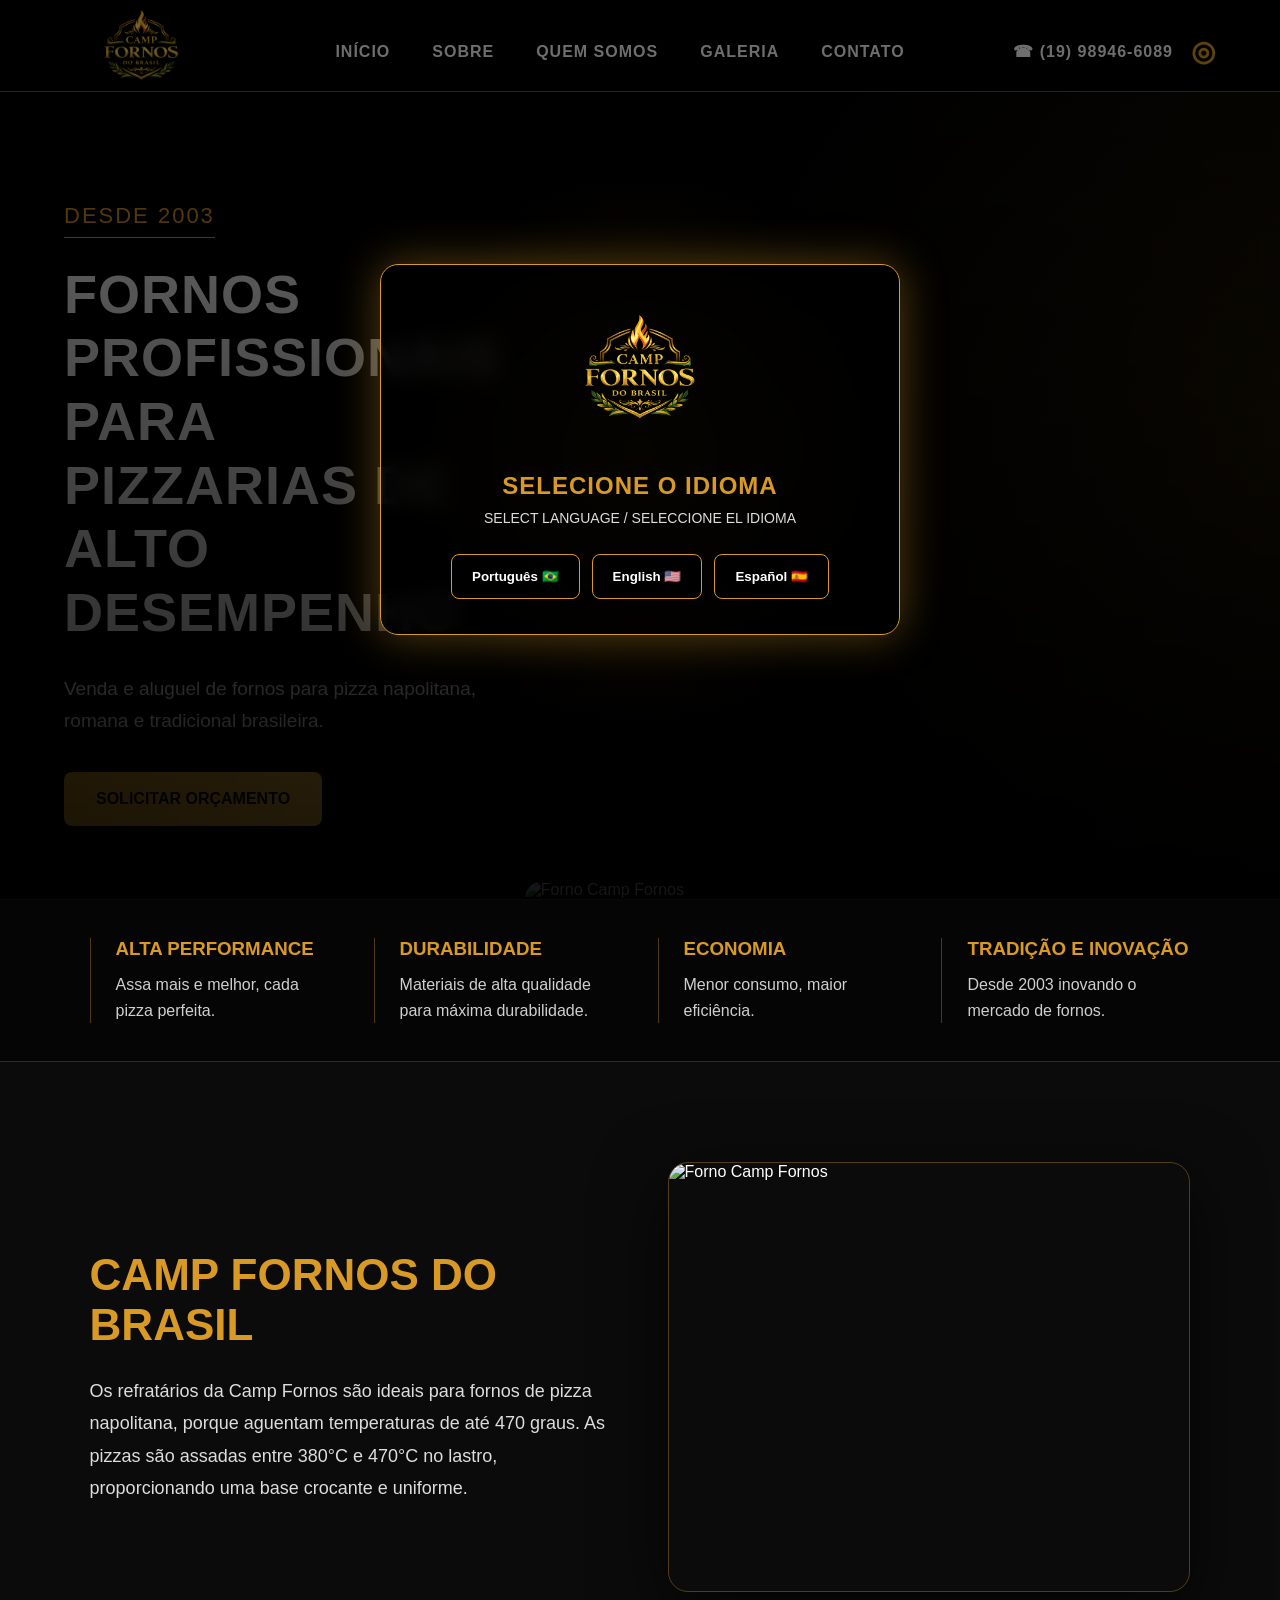
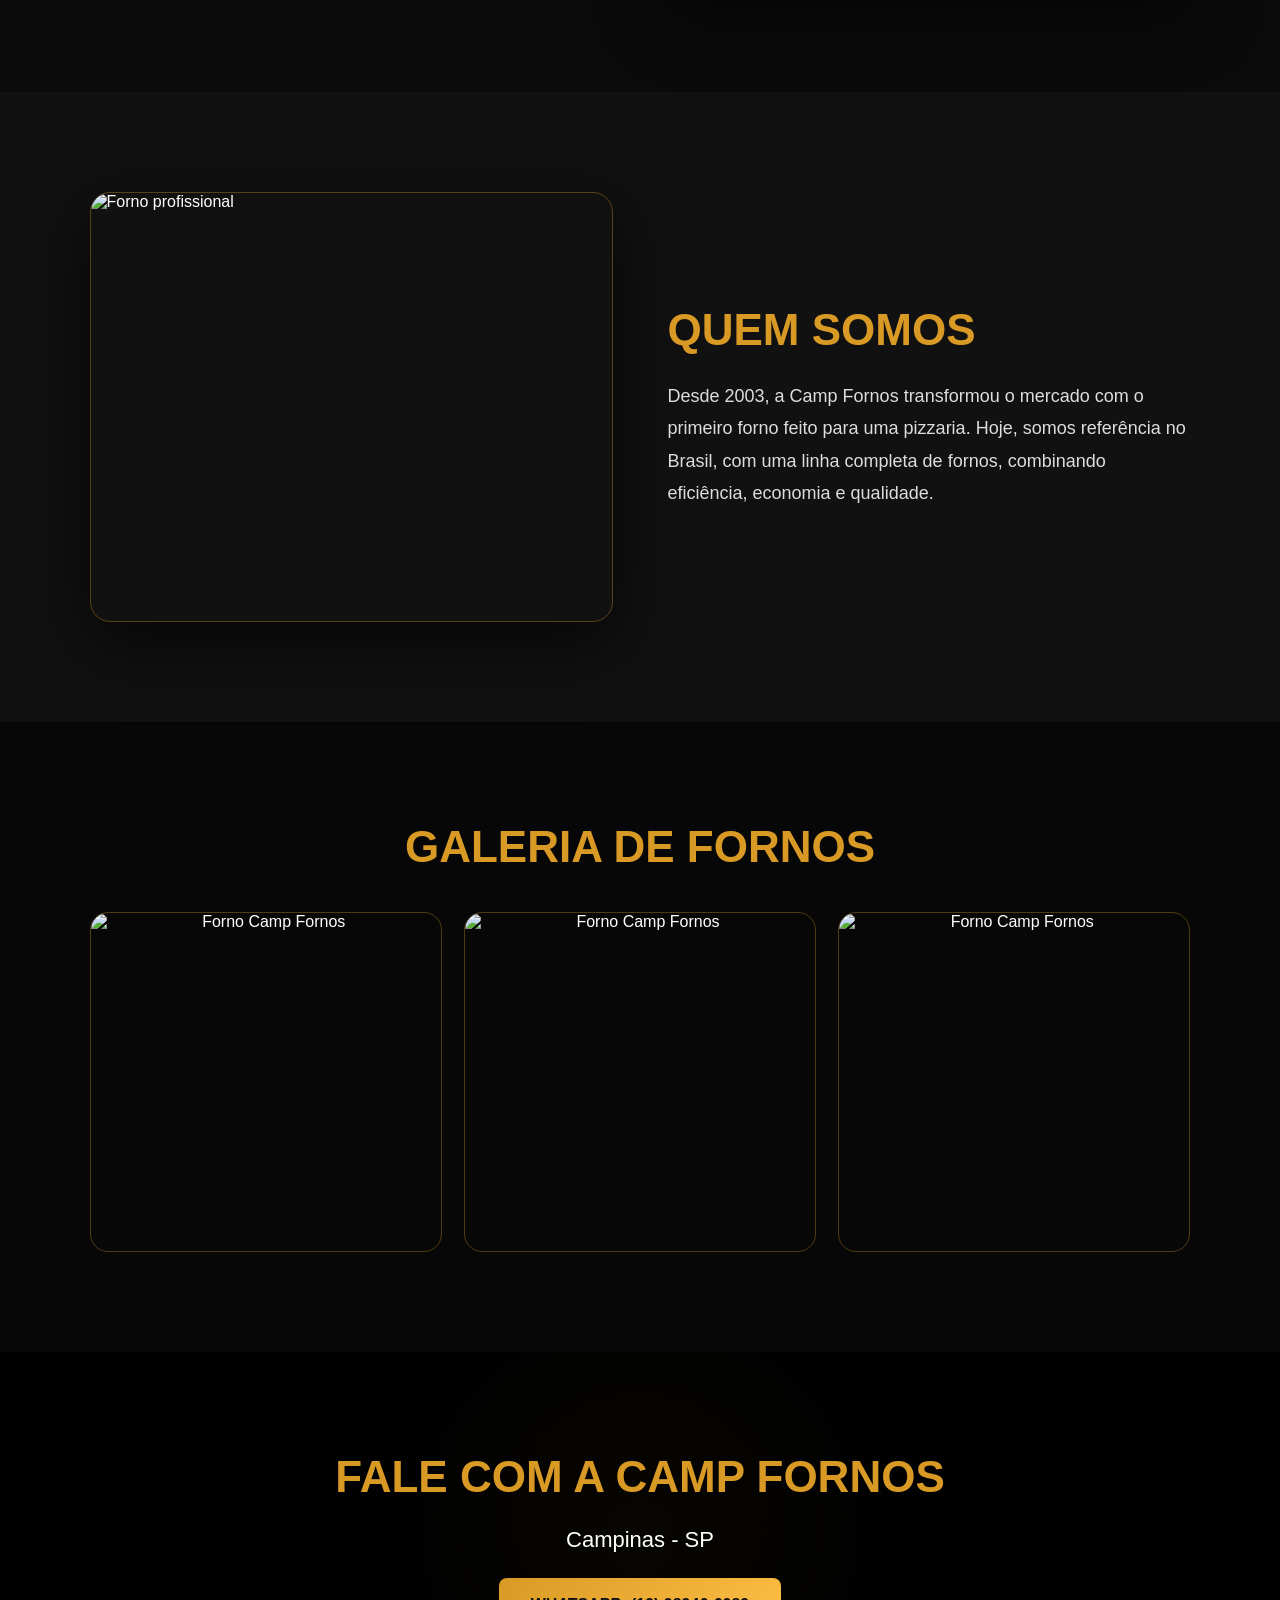
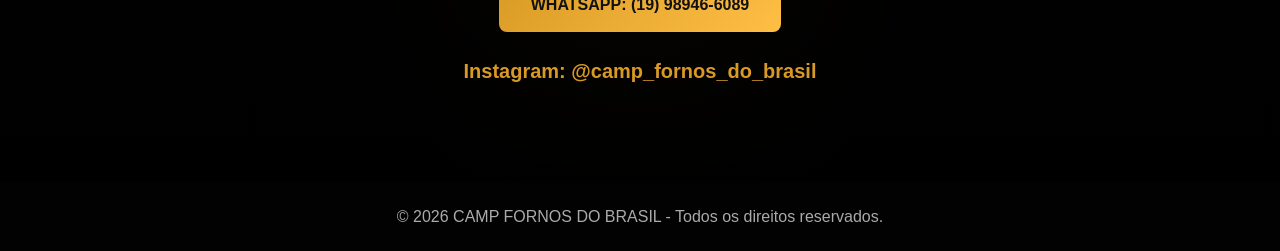
==== index.html/index.html @ 68f6269b "Site Camp Fornos" ====
<!DOCTYPE html>
<html lang="pt-BR">
<head>
    <meta charset="UTF-8">
    <meta name="viewport" content="width=device-width, initial-scale=1.0">
    <title>CAMP FORNOS DO BRASIL</title>
    <link rel="stylesheet" href="../style.css/style.css">
</head>
<body>

    <div class="language-screen" id="languageScreen">
        <video class="fire-video" autoplay muted loop playsinline>
            <source src="../img/fogo.mp4" type="video/mp4">
        </video>

        <div class="language-overlay"></div>

        <div class="language-box">
            <img src="../img/logo.png" alt="Camp Fornos do Brasil" class="language-logo">

            <h2 data-pt="Selecione o idioma" data-en="Select language" data-es="Seleccione el idioma">
                Selecione o idioma
            </h2>

            <p>SELECT LANGUAGE / SELECCIONE EL IDIOMA</p>

            <div class="language-buttons">
                <button onclick="setLanguage('pt')">Português 🇧🇷</button>
                <button onclick="setLanguage('en')">English 🇺🇸</button>
                <button onclick="setLanguage('es')">Español 🇪🇸</button>
            </div>
        </div>
    </div>

    <header class="header">
        <a href="#inicio" class="logo-area">
            <img src="../img/logo.png" alt="Camp Fornos do Brasil">
        </a>

        <nav>
            <a href="#inicio" data-pt="Início" data-en="Home" data-es="Inicio">Início</a>
            <a href="#sobre" data-pt="Sobre" data-en="About" data-es="Sobre">Sobre</a>
            <a href="#quem-somos" data-pt="Quem Somos" data-en="Who We Are" data-es="Quiénes Somos">Quem Somos</a>
            <a href="#galeria" data-pt="Galeria" data-en="Gallery" data-es="Galería">Galeria</a>
            <a href="#contato" data-pt="Contato" data-en="Contact" data-es="Contacto">Contato</a>
        </nav>

        <div class="header-contact">
            <a href="https://wa.me/5519989466089" target="_blank">☎ (19) 98946-6089</a>
            <a href="https://www.instagram.com/camp_fornos_do_brasil/" target="_blank">◎</a>
        </div>
    </header>

    <main>
        <section class="hero" id="inicio">
            <video class="hero-fire" autoplay muted loop playsinline>
                <source src="../img/fogo.mp4" type="video/mp4">
            </video>

            <div class="hero-overlay"></div>

            <div class="hero-content">
                <span data-pt="Desde 2003" data-en="Since 2003" data-es="Desde 2003">Desde 2003</span>

                <h1 
                    data-pt="Fornos profissionais para pizzarias de alto desempenho"
                    data-en="Professional ovens for high-performance pizzerias"
                    data-es="Hornos profesionales para pizzerías de alto rendimiento">
                    Fornos profissionais para pizzarias de alto desempenho
                </h1>

                <p 
                    data-pt="Venda e aluguel de fornos para pizza napolitana, romana e tradicional brasileira."
                    data-en="Sales and rental of ovens for Neapolitan, Roman and traditional Brazilian pizza."
                    data-es="Venta y alquiler de hornos para pizza napolitana, romana y tradicional brasileña.">
                    Venda e aluguel de fornos para pizza napolitana, romana e tradicional brasileira.
                </p>

                <a class="btn-whatsapp" href="https://wa.me/5519989466089" target="_blank"
                   data-pt="Solicitar orçamento"
                   data-en="Request a quote"
                   data-es="Solicitar presupuesto">
                   Solicitar orçamento
                </a>
            </div>

            <div class="hero-oven">
                <img src="../img/forno1.jpg" alt="Forno Camp Fornos">
            </div>
        </section>

        <section class="benefits">
            <div>
                <h3 data-pt="Alta Performance" data-en="High Performance" data-es="Alto Rendimiento">Alta Performance</h3>
                <p data-pt="Assa mais e melhor, cada pizza perfeita." data-en="Bakes better and faster, every pizza perfect." data-es="Hornea mejor y más rápido, cada pizza perfecta.">
                    Assa mais e melhor, cada pizza perfeita.
                </p>
            </div>

            <div>
                <h3 data-pt="Durabilidade" data-en="Durability" data-es="Durabilidad">Durabilidade</h3>
                <p data-pt="Materiais de alta qualidade para máxima durabilidade." data-en="High-quality materials for maximum durability." data-es="Materiales de alta calidad para máxima durabilidad.">
                    Materiais de alta qualidade para máxima durabilidade.
                </p>
            </div>

            <div>
                <h3 data-pt="Economia" data-en="Efficiency" data-es="Economía">Economia</h3>
                <p data-pt="Menor consumo, maior eficiência." data-en="Lower consumption, greater efficiency." data-es="Menor consumo, mayor eficiencia.">
                    Menor consumo, maior eficiência.
                </p>
            </div>

            <div>
                <h3 data-pt="Tradição e Inovação" data-en="Tradition and Innovation" data-es="Tradición e Innovación">Tradição e Inovação</h3>
                <p data-pt="Desde 2003 inovando o mercado de fornos." data-en="Since 2003 innovating the oven market." data-es="Desde 2003 innovando el mercado de hornos.">
                    Desde 2003 inovando o mercado de fornos.
                </p>
            </div>
        </section>

        <section class="sobre" id="sobre">
            <div class="texto">
                <h2>Camp Fornos do Brasil</h2>

                <p data-pt="Os refratários da Camp Fornos são ideais para fornos de pizza napolitana, porque aguentam temperaturas de até 470 graus. As pizzas são assadas entre 380°C e 470°C no lastro, proporcionando uma base crocante e uniforme."
                   data-en="Camp Fornos refractory materials are ideal for Neapolitan pizza ovens because they withstand temperatures up to 470 degrees. Pizzas are baked between 380°C and 470°C on the deck, providing a crispy and even base."
                   data-es="Los refractarios de Camp Fornos son ideales para hornos de pizza napolitana porque soportan temperaturas de hasta 470 grados. Las pizzas se hornean entre 380°C y 470°C en la base, proporcionando una masa crocante y uniforme.">
                    Os refratários da Camp Fornos são ideais para fornos de pizza napolitana, porque aguentam temperaturas de até 470 graus. As pizzas são assadas entre 380°C e 470°C no lastro, proporcionando uma base crocante e uniforme.
                </p>
            </div>

            <img src="../img/forno2.jpg" alt="Forno Camp Fornos">
        </section>

        <section class="quem-somos" id="quem-somos">
            <img src="../img/forno3.jpg" alt="Forno profissional">

            <div class="texto">
                <h2 data-pt="Quem Somos" data-en="Who We Are" data-es="Quiénes Somos">Quem Somos</h2>

                <p data-pt="Desde 2003, a Camp Fornos transformou o mercado com o primeiro forno feito para uma pizzaria. Hoje, somos referência no Brasil, com uma linha completa de fornos, combinando eficiência, economia e qualidade."
                   data-en="Since 2003, Camp Fornos has transformed the market with the first oven made for a pizzeria. Today, we are a reference in Brazil, offering a complete line of ovens that combine efficiency, savings and quality."
                   data-es="Desde 2003, Camp Fornos transformó el mercado con el primer horno hecho para una pizzería. Hoy somos referencia en Brasil, ofreciendo una línea completa de hornos que combinan eficiencia, economía y calidad.">
                    Desde 2003, a Camp Fornos transformou o mercado com o primeiro forno feito para uma pizzaria. Hoje, somos referência no Brasil, com uma linha completa de fornos, combinando eficiência, economia e qualidade.
                </p>
            </div>
        </section>

        <section class="galeria" id="galeria">
            <h2 data-pt="Galeria de Fornos" data-en="Oven Gallery" data-es="Galería de Hornos">Galeria de Fornos</h2>

            <div class="galeria-grid">
                <img src="../img/forno1.jpg" alt="Forno Camp Fornos">
                <img src="../img/forno2.jpg" alt="Forno Camp Fornos">
                <img src="../img/forno3.jpg" alt="Forno Camp Fornos">
            </div>
        </section>

        <section class="contato" id="contato">
            <h2 data-pt="Fale com a Camp Fornos" data-en="Contact Camp Fornos" data-es="Contacte a Camp Fornos">
                Fale com a Camp Fornos
            </h2>

            <p>Campinas - SP</p>

            <a class="btn-whatsapp" href="https://wa.me/5519989466089" target="_blank">
                WhatsApp: (19) 98946-6089
            </a>

            <a class="instagram" href="https://www.instagram.com/camp_fornos_do_brasil/" target="_blank">
                Instagram: @camp_fornos_do_brasil
            </a>
        </section>
    </main>

    <footer>
        <p>© 2026 CAMP FORNOS DO BRASIL - Todos os direitos reservados.</p>
    </footer>

    <script src="../script.js/script.js"></script>
</body>
</html>
---- style.css/style.css ----
* {
    margin: 0;
    padding: 0;
    box-sizing: border-box;
}

html {
    scroll-behavior: smooth;
}

body {
    background: #030303;
    color: #fff;
    font-family: Arial, Helvetica, sans-serif;
}

.language-screen {
    position: fixed;
    inset: 0;
    z-index: 9999;
    display: flex;
    align-items: center;
    justify-content: center;
    overflow: hidden;
}

.fire-video,
.hero-fire {
    position: absolute;
    inset: 0;
    width: 100%;
    height: 100%;
    object-fit: cover;
}

.language-overlay {
    position: absolute;
    inset: 0;
    background:
        radial-gradient(circle at center, rgba(218, 154, 37, 0.12), transparent 35%),
        linear-gradient(rgba(0,0,0,0.55), rgba(0,0,0,0.9));
}

.language-box {
    position: relative;
    z-index: 2;
    width: 520px;
    max-width: 90%;
    padding: 35px;
    text-align: center;
    background: rgba(0, 0, 0, 0.78);
    border: 1px solid #d99a25;
    border-radius: 18px;
    box-shadow: 0 0 45px rgba(217, 154, 37, 0.4);
    backdrop-filter: blur(10px);
    animation: aparecer 1s ease forwards;
}

.language-logo {
    width: 230px;
    max-width: 90%;
    margin-bottom: 15px;
}

.language-box h2 {
    color: #d99a25;
    text-transform: uppercase;
    letter-spacing: 1px;
    margin-bottom: 10px;
}

.language-box p {
    color: #ddd;
    font-size: 14px;
    margin-bottom: 28px;
}

.language-buttons {
    display: flex;
    gap: 12px;
    justify-content: center;
    flex-wrap: wrap;
}

.language-buttons button {
    padding: 14px 20px;
    background: rgba(0,0,0,0.65);
    color: #fff;
    border: 1px solid #d99a25;
    border-radius: 8px;
    cursor: pointer;
    font-weight: bold;
    transition: 0.3s;
}

.language-buttons button:hover {
    background: #d99a25;
    color: #111;
    transform: translateY(-3px);
}

@keyframes aparecer {
    from {
        opacity: 0;
        transform: scale(0.92) translateY(25px);
    }

    to {
        opacity: 1;
        transform: scale(1) translateY(0);
    }
}

.header {
    position: fixed;
    top: 0;
    width: 100%;
    height: 92px;
    z-index: 1000;
    padding: 0 5%;
    display: grid;
    grid-template-columns: 220px 1fr 260px;
    align-items: center;
    background: rgba(0,0,0,0.82);
    border-bottom: 1px solid rgba(217, 154, 37, 0.55);
    backdrop-filter: blur(12px);
}

.logo-area img {
    width: 155px;
    display: block;
}

nav {
    display: flex;
    justify-content: center;
    gap: 42px;
}

nav a,
.header-contact a {
    color: #fff;
    text-decoration: none;
    font-weight: bold;
    text-transform: uppercase;
    letter-spacing: 1px;
    transition: 0.3s;
}

nav a:hover,
.header-contact a:hover {
    color: #d99a25;
}

.header-contact {
    display: flex;
    justify-content: flex-end;
    gap: 18px;
    align-items: center;
}

.header-contact a:first-child {
    color: #fff;
}

.header-contact a:last-child {
    color: #d99a25;
    font-size: 28px;
}

.hero {
    min-height: 100vh;
    position: relative;
    padding: 130px 5% 0;
    display: grid;
    grid-template-columns: 0.8fr 1.2fr;
    align-items: center;
    overflow: hidden;
    border-bottom: 1px solid rgba(217, 154, 37, 0.55);
}

.hero-overlay {
    position: absolute;
    inset: 0;
    background:
        linear-gradient(90deg, rgba(0,0,0,0.96) 0%, rgba(0,0,0,0.72) 38%, rgba(0,0,0,0.3) 100%),
        radial-gradient(circle at right, rgba(217, 154, 37, 0.22), transparent 42%);
    z-index: 1;
}

.hero-content {
    position: relative;
    z-index: 3;
    max-width: 520px;
}

.hero-content span {
    color: #d99a25;
    font-size: 22px;
    text-transform: uppercase;
    letter-spacing: 2px;
    display: inline-block;
    margin-bottom: 25px;
    border-bottom: 1px solid #d99a25;
    padding-bottom: 8px;
}

.hero-content h1 {
    font-size: 54px;
    line-height: 1.18;
    text-transform: uppercase;
    margin-bottom: 28px;
    letter-spacing: 1px;
}

.hero-content p {
    font-size: 19px;
    color: #ddd;
    line-height: 1.7;
    margin-bottom: 35px;
}

.btn-whatsapp {
    display: inline-block;
    background: linear-gradient(135deg, #d99a25, #ffbf45);
    color: #111;
    padding: 18px 32px;
    border-radius: 8px;
    text-decoration: none;
    font-weight: bold;
    text-transform: uppercase;
    transition: 0.3s;
}

.btn-whatsapp:hover {
    transform: translateY(-3px);
    box-shadow: 0 0 28px rgba(217, 154, 37, 0.55);
}

.hero-oven {
    position: relative;
    z-index: 2;
    align-self: end;
}

.hero-oven img {
    width: 100%;
    height: 78vh;
    object-fit: cover;
    object-position: center;
    filter: contrast(1.1) brightness(0.82) saturate(1.15);
    border-radius: 26px 0 0 0;
    box-shadow: -30px 0 90px rgba(0,0,0,0.8);
}

.benefits {
    display: grid;
    grid-template-columns: repeat(4, 1fr);
    gap: 35px;
    padding: 38px 7%;
    background: #050505;
    border-bottom: 1px solid rgba(217, 154, 37, 0.25);
}

.benefits div {
    border-left: 1px solid rgba(217, 154, 37, 0.35);
    padding-left: 25px;
}

.benefits h3 {
    color: #d99a25;
    text-transform: uppercase;
    margin-bottom: 12px;
}

.benefits p {
    color: #cfcfcf;
    line-height: 1.6;
}

.sobre,
.quem-somos {
    padding: 100px 7%;
    display: grid;
    grid-template-columns: 1fr 1fr;
    gap: 55px;
    align-items: center;
    background: #0b0b0b;
}

.quem-somos {
    background: #111;
}

.texto h2,
.galeria h2,
.contato h2 {
    font-size: 44px;
    color: #d99a25;
    margin-bottom: 25px;
    text-transform: uppercase;
}

.texto p {
    color: #ddd;
    font-size: 18px;
    line-height: 1.8;
}

.sobre img,
.quem-somos img {
    width: 100%;
    height: 430px;
    object-fit: cover;
    border-radius: 20px;
    border: 1px solid rgba(217, 154, 37, 0.35);
    box-shadow: 0 20px 70px rgba(0,0,0,0.7);
}

.galeria {
    padding: 100px 7%;
    background: #070707;
    text-align: center;
}

.galeria-grid {
    display: grid;
    grid-template-columns: repeat(3, 1fr);
    gap: 22px;
    margin-top: 40px;
}

.galeria-grid img {
    width: 100%;
    height: 340px;
    object-fit: cover;
    border-radius: 18px;
    border: 1px solid rgba(217, 154, 37, 0.35);
    transition: 0.3s;
}

.galeria-grid img:hover {
    transform: scale(1.04);
}

.contato {
    padding: 100px 7%;
    text-align: center;
    background:
        linear-gradient(rgba(0,0,0,0.82), rgba(0,0,0,0.96)),
        radial-gradient(circle at center, rgba(217,154,37,0.28), transparent 40%);
}

.contato p {
    font-size: 22px;
    margin-bottom: 25px;
}

.instagram {
    display: block;
    margin-top: 28px;
    color: #d99a25;
    font-size: 20px;
    text-decoration: none;
    font-weight: bold;
}

footer {
    background: #020202;
    color: #aaa;
    text-align: center;
    padding: 25px;
}

@media (max-width: 1000px) {
    .header {
        height: auto;
        grid-template-columns: 1fr;
        gap: 18px;
        padding: 16px;
        text-align: center;
    }

    .logo-area img {
        margin: auto;
    }

    nav {
        flex-wrap: wrap;
        gap: 18px;
    }

    .header-contact {
        justify-content: center;
    }

    .hero {
        grid-template-columns: 1fr;
        padding-top: 220px;
    }

    .hero-content h1 {
        font-size: 38px;
    }

    .hero-oven img {
        height: 460px;
        margin-top: 40px;
        border-radius: 20px;
    }

    .benefits,
    .sobre,
    .quem-somos,
    .galeria-grid {
        grid-template-columns: 1fr;
    }
}
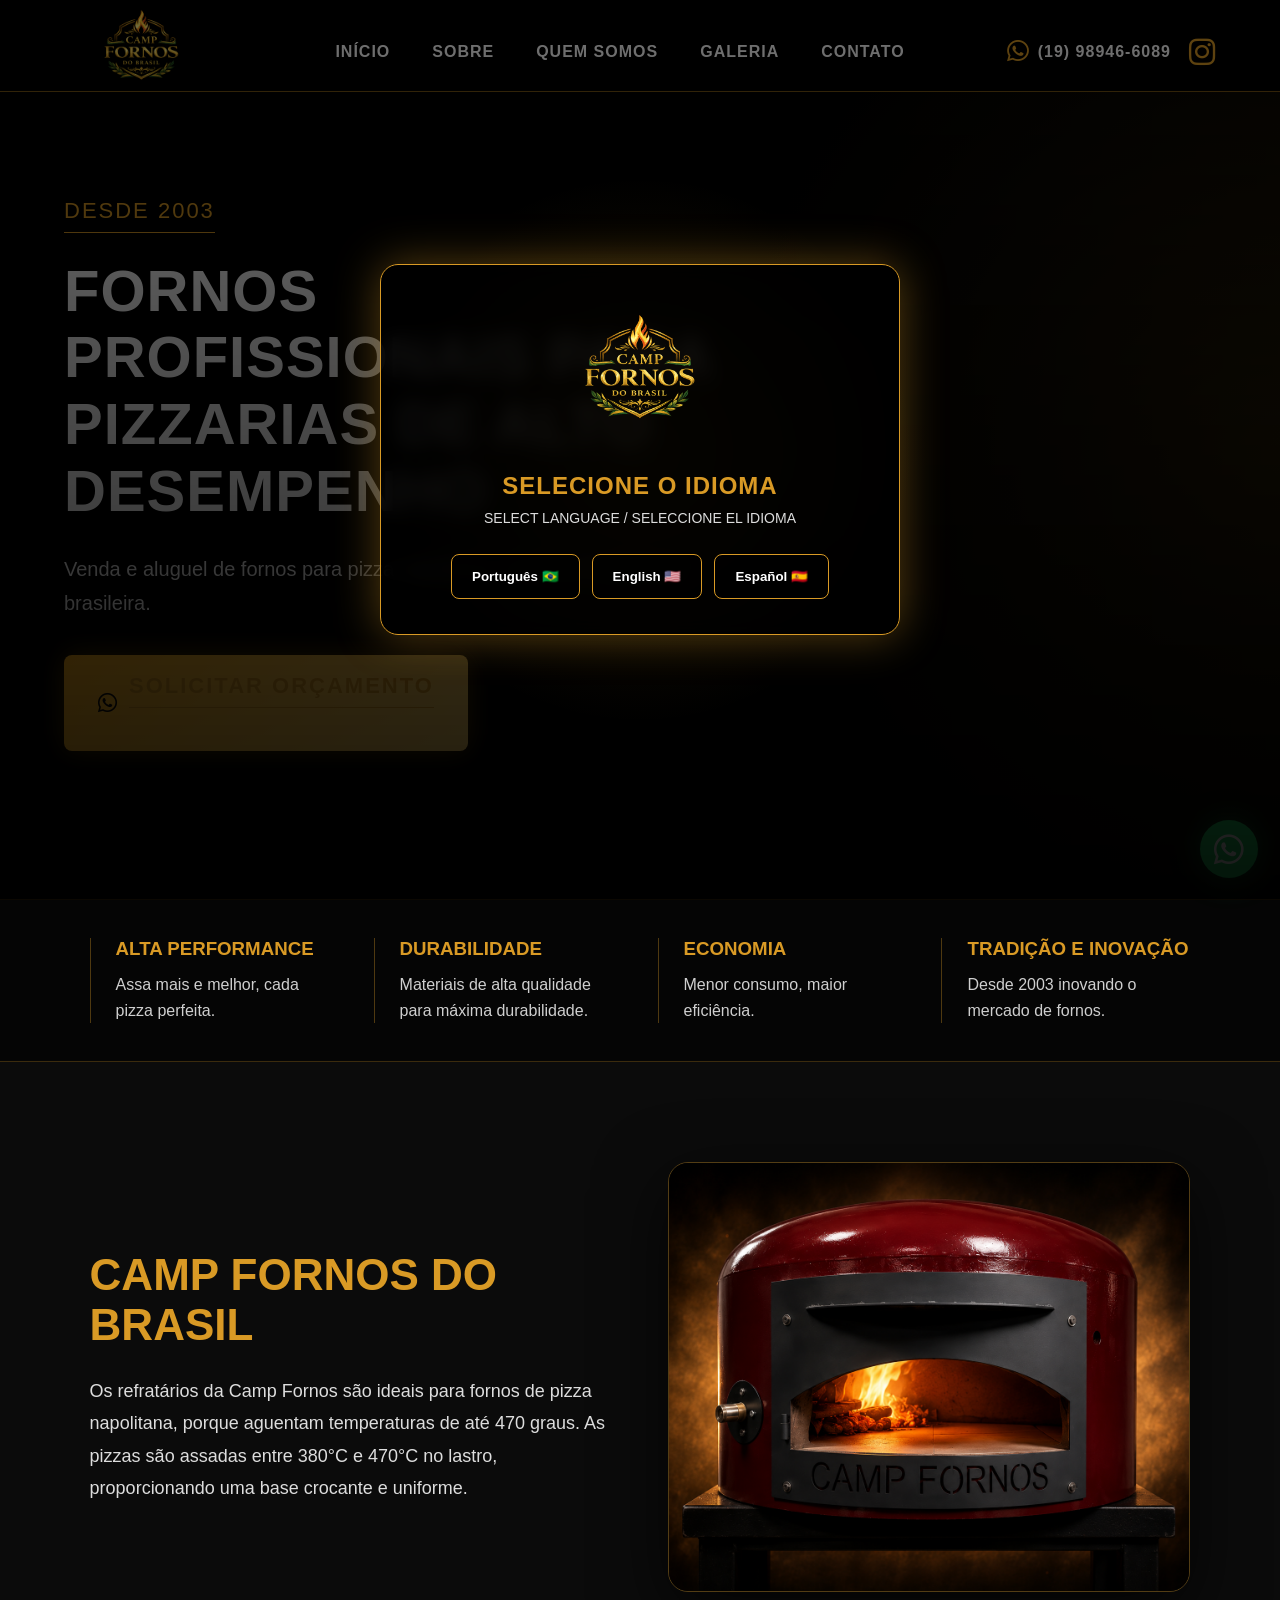
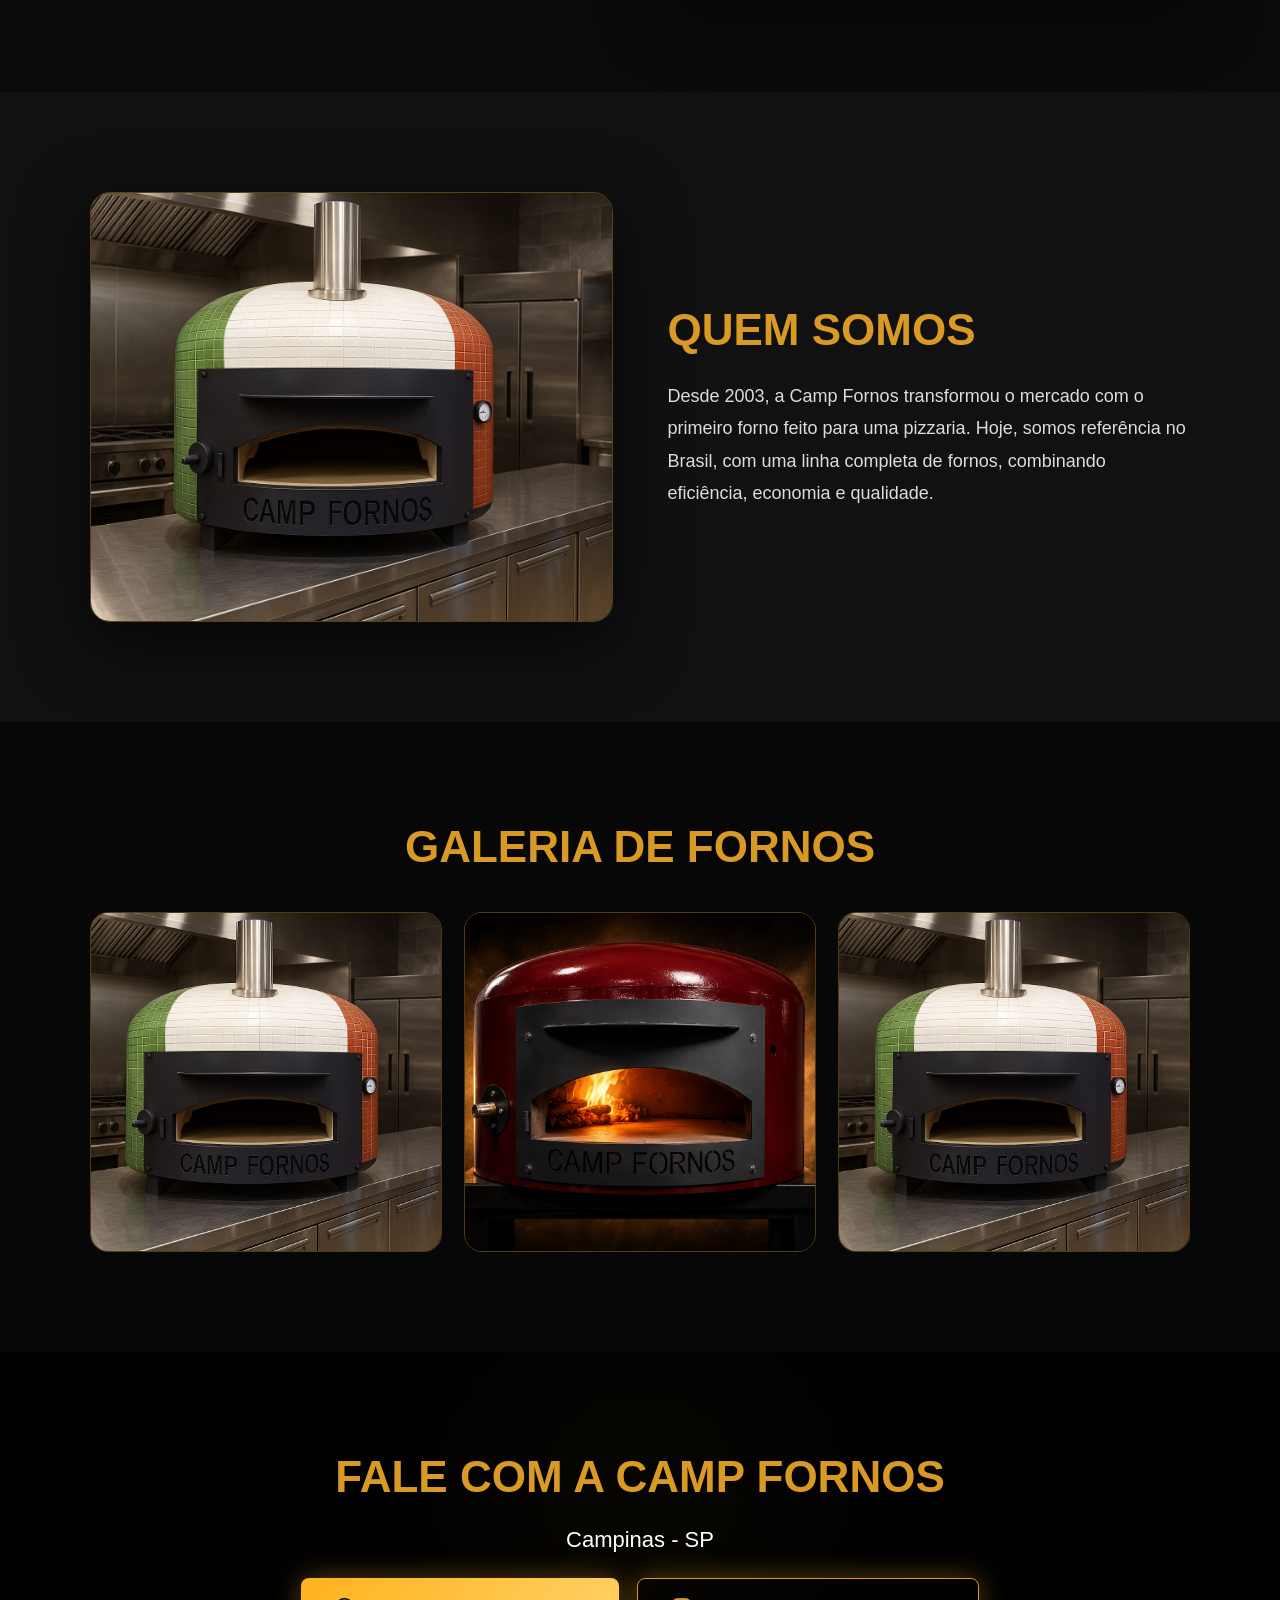
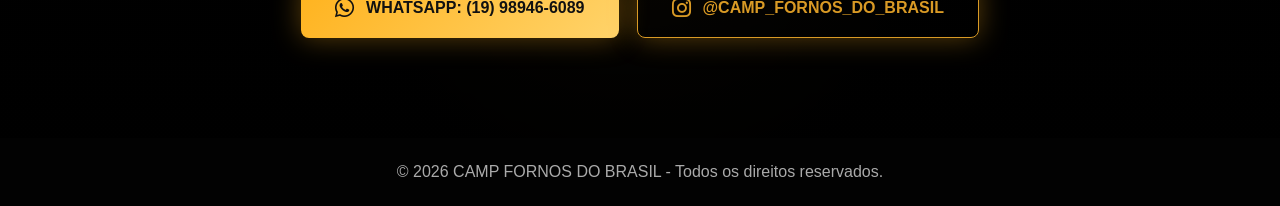
==== commit b3f95da6: "Melhora banner principal e botao orçamento" ====
--- a/index.html/index.html
+++ b/index.html/index.html
@@ -4,7 +4,10 @@
     <meta charset="UTF-8">
     <meta name="viewport" content="width=device-width, initial-scale=1.0">
     <title>CAMP FORNOS DO BRASIL</title>
+
     <link rel="stylesheet" href="../style.css/style.css">
+
+    <link rel="stylesheet" href="https://cdnjs.cloudflare.com/ajax/libs/font-awesome/6.5.1/css/all.min.css">
 </head>
 <body>
 
@@ -46,8 +49,14 @@
         </nav>
 
         <div class="header-contact">
-            <a href="https://wa.me/5519989466089" target="_blank">☎ (19) 98946-6089</a>
-            <a href="https://www.instagram.com/camp_fornos_do_brasil/" target="_blank">◎</a>
+            <a href="https://wa.me/5519989466089" target="_blank" class="top-icon">
+                <i class="fa-brands fa-whatsapp"></i>
+                <span>(19) 98946-6089</span>
+            </a>
+
+            <a href="https://www.instagram.com/camp_fornos_do_brasil/" target="_blank" class="top-instagram">
+                <i class="fa-brands fa-instagram"></i>
+            </a>
         </div>
     </header>
 
@@ -62,30 +71,28 @@
             <div class="hero-content">
                 <span data-pt="Desde 2003" data-en="Since 2003" data-es="Desde 2003">Desde 2003</span>
 
-                <h1 
-                    data-pt="Fornos profissionais para pizzarias de alto desempenho"
+                <h1 data-pt="Fornos profissionais para pizzarias de alto desempenho"
                     data-en="Professional ovens for high-performance pizzerias"
                     data-es="Hornos profesionales para pizzerías de alto rendimiento">
                     Fornos profissionais para pizzarias de alto desempenho
                 </h1>
 
-                <p 
-                    data-pt="Venda e aluguel de fornos para pizza napolitana, romana e tradicional brasileira."
-                    data-en="Sales and rental of ovens for Neapolitan, Roman and traditional Brazilian pizza."
-                    data-es="Venta y alquiler de hornos para pizza napolitana, romana y tradicional brasileña.">
+                <p data-pt="Venda e aluguel de fornos para pizza napolitana, romana e tradicional brasileira."
+                   data-en="Sales and rental of ovens for Neapolitan, Roman and traditional Brazilian pizza."
+                   data-es="Venta y alquiler de hornos para pizza napolitana, romana y tradicional brasileña.">
                     Venda e aluguel de fornos para pizza napolitana, romana e tradicional brasileira.
                 </p>
 
-                <a class="btn-whatsapp" href="https://wa.me/5519989466089" target="_blank"
-                   data-pt="Solicitar orçamento"
-                   data-en="Request a quote"
-                   data-es="Solicitar presupuesto">
-                   Solicitar orçamento
+                <a class="btn-whatsapp" href="https://wa.me/5519989466089" target="_blank">
+                    <i class="fa-brands fa-whatsapp"></i>
+                    <span data-pt="Solicitar orçamento" data-en="Request a quote" data-es="Solicitar presupuesto">
+                        Solicitar orçamento
+                    </span>
                 </a>
             </div>
 
             <div class="hero-oven">
-                <img src="../img/forno1.jpg" alt="Forno Camp Fornos">
+                <img src="../img/forno1.jpeg" alt="Forno Camp Fornos">
             </div>
         </section>
 
@@ -130,11 +137,11 @@
                 </p>
             </div>
 
-            <img src="../img/forno2.jpg" alt="Forno Camp Fornos">
+            <img src="../img/forno2.png" alt="Forno Camp Fornos">
         </section>
 
         <section class="quem-somos" id="quem-somos">
-            <img src="../img/forno3.jpg" alt="Forno profissional">
+            <img src="../img/forno1.jpeg" alt="Forno profissional">
 
             <div class="texto">
                 <h2 data-pt="Quem Somos" data-en="Who We Are" data-es="Quiénes Somos">Quem Somos</h2>
@@ -151,9 +158,9 @@
             <h2 data-pt="Galeria de Fornos" data-en="Oven Gallery" data-es="Galería de Hornos">Galeria de Fornos</h2>
 
             <div class="galeria-grid">
-                <img src="../img/forno1.jpg" alt="Forno Camp Fornos">
-                <img src="../img/forno2.jpg" alt="Forno Camp Fornos">
-                <img src="../img/forno3.jpg" alt="Forno Camp Fornos">
+                <img src="../img/forno1.jpeg" alt="Forno Camp Fornos">
+                <img src="../img/forno2.png" alt="Forno Camp Fornos">
+                <img src="../img/forno1.jpeg" alt="Forno Camp Fornos">
             </div>
         </section>
 
@@ -164,15 +171,23 @@
 
             <p>Campinas - SP</p>
 
-            <a class="btn-whatsapp" href="https://wa.me/5519989466089" target="_blank">
-                WhatsApp: (19) 98946-6089
-            </a>
+            <div class="contact-buttons">
+                <a class="btn-whatsapp" href="https://wa.me/5519989466089" target="_blank">
+                    <i class="fa-brands fa-whatsapp"></i>
+                    WhatsApp: (19) 98946-6089
+                </a>
 
-            <a class="instagram" href="https://www.instagram.com/camp_fornos_do_brasil/" target="_blank">
-                Instagram: @camp_fornos_do_brasil
-            </a>
+                <a class="btn-instagram" href="https://www.instagram.com/camp_fornos_do_brasil/" target="_blank">
+                    <i class="fa-brands fa-instagram"></i>
+                    @camp_fornos_do_brasil
+                </a>
+            </div>
         </section>
     </main>
+
+    <a href="https://wa.me/5519989466089" target="_blank" class="whatsapp-float">
+        <i class="fa-brands fa-whatsapp"></i>
+    </a>
 
     <footer>
         <p>© 2026 CAMP FORNOS DO BRASIL - Todos os direitos reservados.</p>
--- a/style.css/style.css
+++ b/style.css/style.css
@@ -12,6 +12,7 @@
     background: #030303;
     color: #fff;
     font-family: Arial, Helvetica, sans-serif;
+    overflow-x: hidden;
 }
 
 .language-screen {
@@ -159,21 +160,28 @@
     align-items: center;
 }
 
-.header-contact a:first-child {
-    color: #fff;
-}
-
-.header-contact a:last-child {
-    color: #d99a25;
-    font-size: 28px;
-}
-
+.top-icon {
+    display: flex;
+    align-items: center;
+    gap: 8px;
+}
+
+.top-icon i,
+.top-instagram i {
+    color: #d99a25;
+    font-size: 25px;
+}
+
+.top-instagram i {
+    font-size: 30px;
+}
+
+/* BANNER PRINCIPAL */
 .hero {
     min-height: 100vh;
     position: relative;
-    padding: 130px 5% 0;
-    display: grid;
-    grid-template-columns: 0.8fr 1.2fr;
+    padding: 130px 5% 80px;
+    display: flex;
     align-items: center;
     overflow: hidden;
     border-bottom: 1px solid rgba(217, 154, 37, 0.55);
@@ -183,15 +191,15 @@
     position: absolute;
     inset: 0;
     background:
-        linear-gradient(90deg, rgba(0,0,0,0.96) 0%, rgba(0,0,0,0.72) 38%, rgba(0,0,0,0.3) 100%),
-        radial-gradient(circle at right, rgba(217, 154, 37, 0.22), transparent 42%);
+        linear-gradient(90deg, rgba(0,0,0,0.94) 0%, rgba(0,0,0,0.72) 45%, rgba(0,0,0,0.45) 100%),
+        radial-gradient(circle at right, rgba(217, 154, 37, 0.28), transparent 42%);
     z-index: 1;
 }
 
 .hero-content {
     position: relative;
     z-index: 3;
-    max-width: 520px;
+    max-width: 650px;
 }
 
 .hero-content span {
@@ -206,51 +214,65 @@
 }
 
 .hero-content h1 {
-    font-size: 54px;
-    line-height: 1.18;
+    font-size: 58px;
+    line-height: 1.15;
     text-transform: uppercase;
     margin-bottom: 28px;
     letter-spacing: 1px;
+    color: #fff;
+    text-shadow: 0 0 25px rgba(0,0,0,0.95);
 }
 
 .hero-content p {
-    font-size: 19px;
-    color: #ddd;
+    font-size: 20px;
+    color: #f1f1f1;
     line-height: 1.7;
     margin-bottom: 35px;
-}
-
-.btn-whatsapp {
-    display: inline-block;
-    background: linear-gradient(135deg, #d99a25, #ffbf45);
+    text-shadow: 0 0 18px rgba(0,0,0,0.9);
+}
+
+/* ESCONDE A IMAGEM DO FORNO NO BANNER */
+.hero-oven {
+    display: none;
+}
+
+.btn-whatsapp,
+.btn-instagram {
+    display: inline-flex;
+    align-items: center;
+    justify-content: center;
+    gap: 12px;
+    background: linear-gradient(135deg, #ffb21c, #ffd36a);
     color: #111;
-    padding: 18px 32px;
+    padding: 18px 34px;
     border-radius: 8px;
     text-decoration: none;
-    font-weight: bold;
+    font-weight: 900;
     text-transform: uppercase;
     transition: 0.3s;
-}
-
-.btn-whatsapp:hover {
+    box-shadow: 0 0 28px rgba(255, 178, 28, 0.35);
+}
+
+.btn-whatsapp i,
+.btn-instagram i {
+    font-size: 22px;
+    color: #111;
+}
+
+.btn-whatsapp:hover,
+.btn-instagram:hover {
     transform: translateY(-3px);
-    box-shadow: 0 0 28px rgba(217, 154, 37, 0.55);
-}
-
-.hero-oven {
-    position: relative;
-    z-index: 2;
-    align-self: end;
-}
-
-.hero-oven img {
-    width: 100%;
-    height: 78vh;
-    object-fit: cover;
-    object-position: center;
-    filter: contrast(1.1) brightness(0.82) saturate(1.15);
-    border-radius: 26px 0 0 0;
-    box-shadow: -30px 0 90px rgba(0,0,0,0.8);
+    box-shadow: 0 0 38px rgba(255, 178, 28, 0.65);
+}
+
+.btn-instagram {
+    background: transparent;
+    color: #d99a25;
+    border: 1px solid #d99a25;
+}
+
+.btn-instagram i {
+    color: #d99a25;
 }
 
 .benefits {
@@ -356,13 +378,34 @@
     margin-bottom: 25px;
 }
 
-.instagram {
-    display: block;
-    margin-top: 28px;
-    color: #d99a25;
-    font-size: 20px;
+.contact-buttons {
+    display: flex;
+    justify-content: center;
+    gap: 18px;
+    flex-wrap: wrap;
+}
+
+.whatsapp-float {
+    position: fixed;
+    right: 22px;
+    bottom: 22px;
+    width: 58px;
+    height: 58px;
+    background: #25d366;
+    color: white;
+    border-radius: 50%;
+    display: flex;
+    align-items: center;
+    justify-content: center;
     text-decoration: none;
-    font-weight: bold;
+    z-index: 900;
+    font-size: 34px;
+    box-shadow: 0 0 30px rgba(37, 211, 102, 0.45);
+    transition: 0.3s;
+}
+
+.whatsapp-float:hover {
+    transform: scale(1.08);
 }
 
 footer {
@@ -372,47 +415,203 @@
     padding: 25px;
 }
 
+/* MOBILE */
 @media (max-width: 1000px) {
     .header {
         height: auto;
         grid-template-columns: 1fr;
-        gap: 18px;
-        padding: 16px;
+        gap: 10px;
+        padding: 10px 15px 12px;
         text-align: center;
     }
 
     .logo-area img {
+        width: 110px;
         margin: auto;
     }
 
     nav {
         flex-wrap: wrap;
-        gap: 18px;
+        gap: 8px 16px;
+    }
+
+    nav a {
+        font-size: 12px;
+        letter-spacing: 0.5px;
     }
 
     .header-contact {
         justify-content: center;
+        gap: 12px;
+        font-size: 13px;
+    }
+
+    .top-icon i,
+    .top-instagram i {
+        font-size: 22px;
     }
 
     .hero {
+        min-height: 100vh;
+        padding: 190px 22px 70px;
+        text-align: center;
+        justify-content: center;
+    }
+
+    .hero-overlay {
+        background:
+            linear-gradient(rgba(0,0,0,0.82), rgba(0,0,0,0.92)),
+            radial-gradient(circle at center, rgba(217,154,37,0.28), transparent 45%);
+    }
+
+    .hero-content {
+        max-width: 100%;
+    }
+
+    .hero-content span {
+        font-size: 15px;
+        margin-bottom: 18px;
+    }
+
+    .hero-content h1 {
+        font-size: 34px;
+        line-height: 1.2;
+        margin-bottom: 20px;
+    }
+
+    .hero-content p {
+        font-size: 16px;
+        line-height: 1.6;
+        margin-bottom: 25px;
+    }
+
+    .btn-whatsapp,
+    .btn-instagram {
+        width: 100%;
+        max-width: 330px;
+        padding: 16px 20px;
+        font-size: 14px;
+    }
+
+    .benefits {
         grid-template-columns: 1fr;
-        padding-top: 220px;
-    }
-
-    .hero-content h1 {
-        font-size: 38px;
-    }
-
-    .hero-oven img {
-        height: 460px;
-        margin-top: 40px;
-        border-radius: 20px;
-    }
-
-    .benefits,
+        gap: 18px;
+        padding: 35px 22px;
+    }
+
+    .benefits div {
+        padding: 22px;
+        border-left: none;
+        border: 1px solid rgba(217,154,37,0.28);
+        border-radius: 14px;
+        background: rgba(255,255,255,0.03);
+        text-align: center;
+    }
+
     .sobre,
-    .quem-somos,
+    .quem-somos {
+        grid-template-columns: 1fr;
+        padding: 65px 22px;
+        gap: 28px;
+        text-align: center;
+    }
+
+    .texto h2,
+    .galeria h2,
+    .contato h2 {
+        font-size: 30px;
+        line-height: 1.2;
+    }
+
+    .texto p {
+        font-size: 16px;
+        line-height: 1.7;
+    }
+
+    .sobre img,
+    .quem-somos img,
+    .galeria-grid img {
+        height: 280px;
+        border-radius: 16px;
+    }
+
+    .galeria {
+        padding: 65px 22px;
+    }
+
     .galeria-grid {
         grid-template-columns: 1fr;
+        gap: 18px;
+    }
+
+    .contato {
+        padding: 70px 22px;
+    }
+
+    .contato p {
+        font-size: 18px;
+    }
+
+    .contact-buttons {
+        flex-direction: column;
+        align-items: center;
+    }
+
+    .language-box {
+        padding: 28px 18px;
+        width: 92%;
+    }
+
+    .language-logo {
+        width: 190px;
+    }
+
+    .language-box h2 {
+        font-size: 21px;
+    }
+
+    .language-box p {
+        font-size: 12px;
+    }
+
+    .language-buttons {
+        flex-direction: column;
+    }
+
+    .language-buttons button {
+        width: 100%;
+        padding: 14px;
+    }
+}
+
+@media (max-width: 480px) {
+    .logo-area img {
+        width: 95px;
+    }
+
+    nav a {
+        font-size: 11px;
+    }
+
+    .header-contact {
+        font-size: 12px;
+    }
+
+    .hero {
+        padding-top: 180px;
+    }
+
+    .hero-content h1 {
+        font-size: 29px;
+    }
+
+    .hero-content p {
+        font-size: 15px;
+    }
+
+    .sobre img,
+    .quem-somos img,
+    .galeria-grid img {
+        height: 240px;
     }
 }
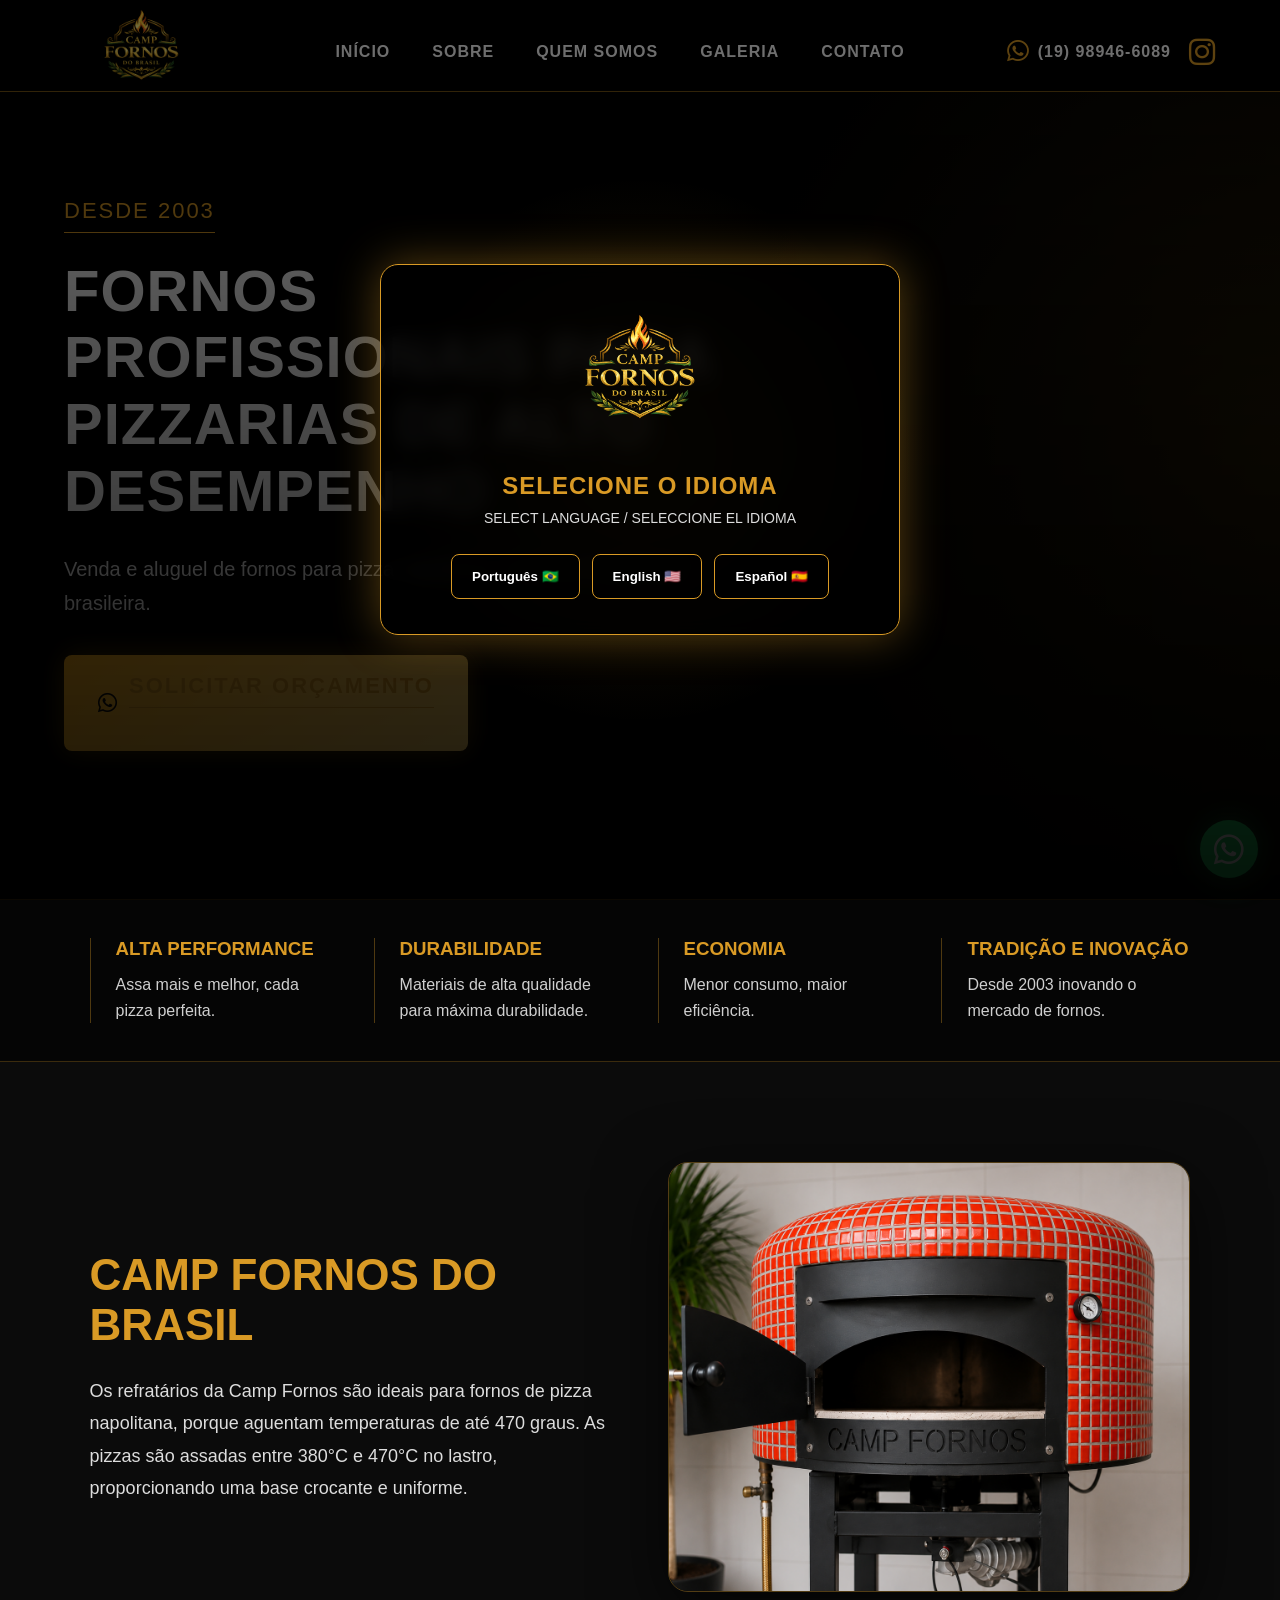
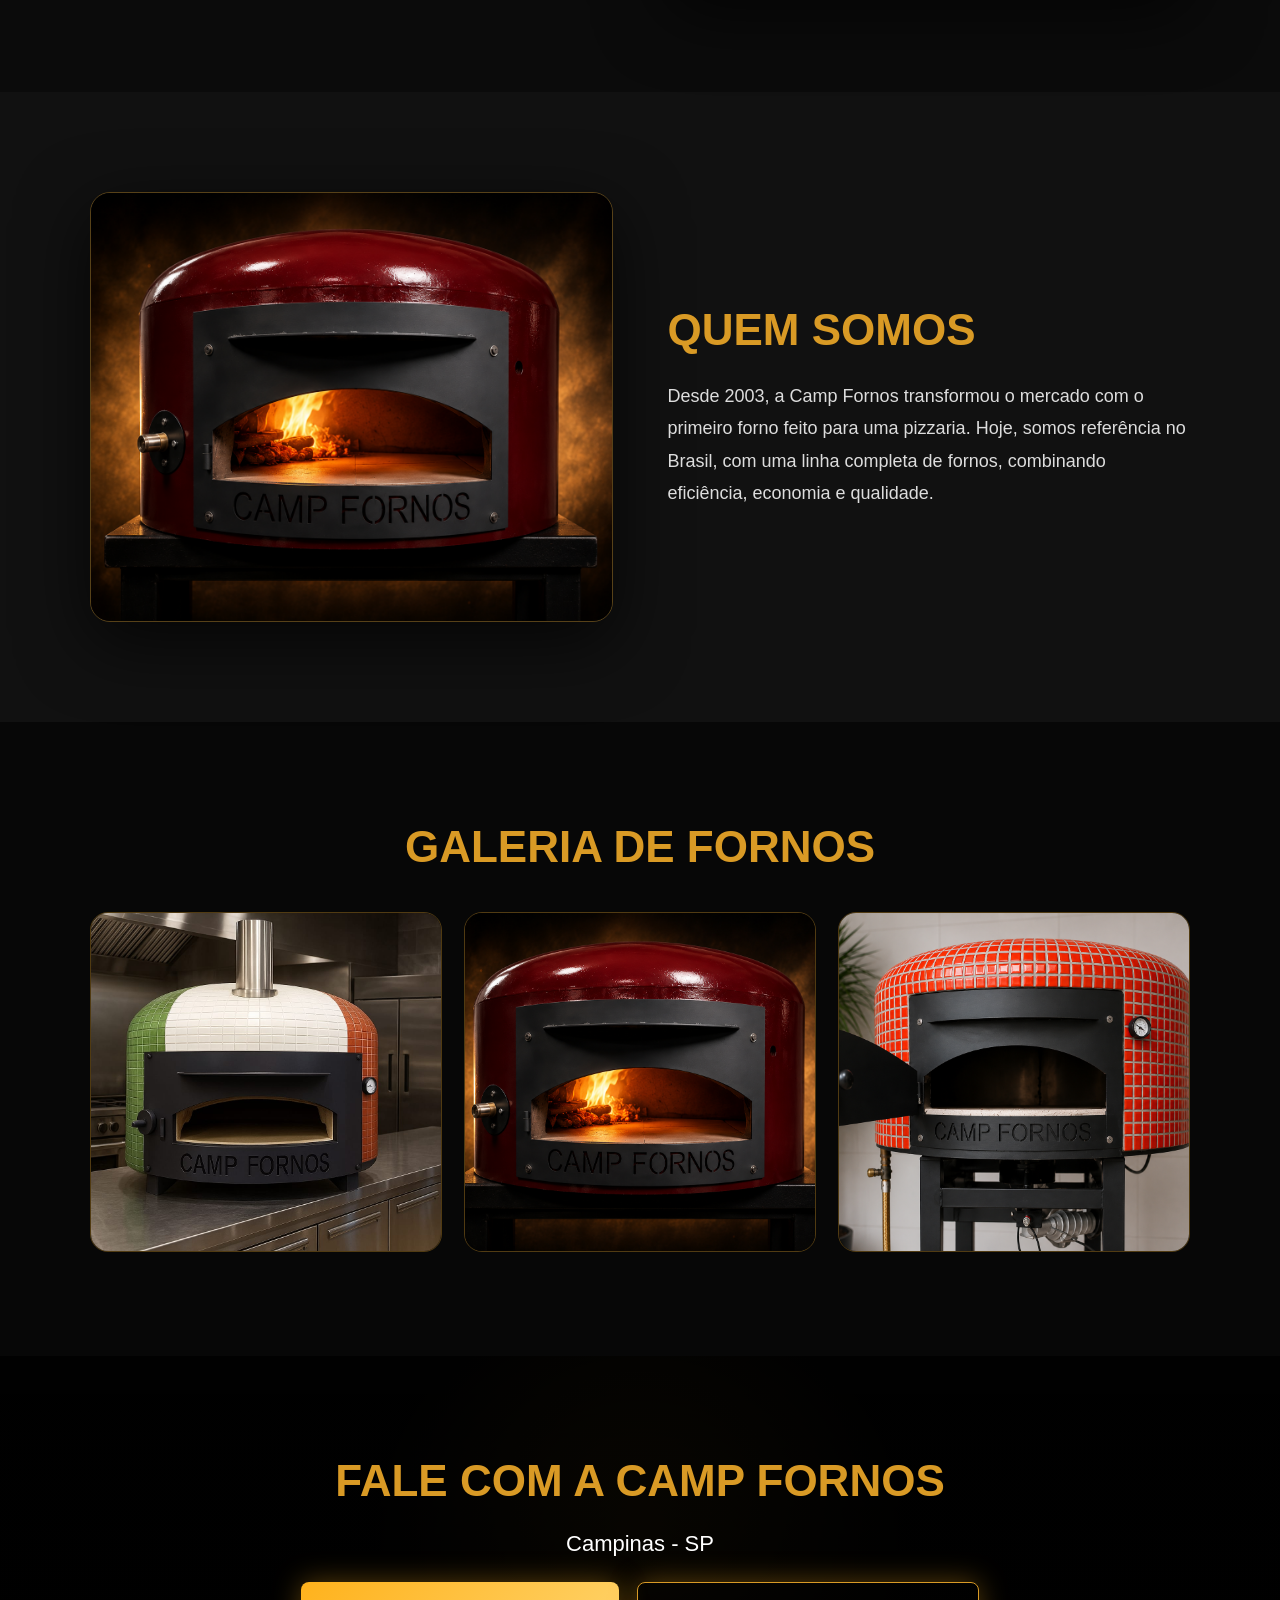
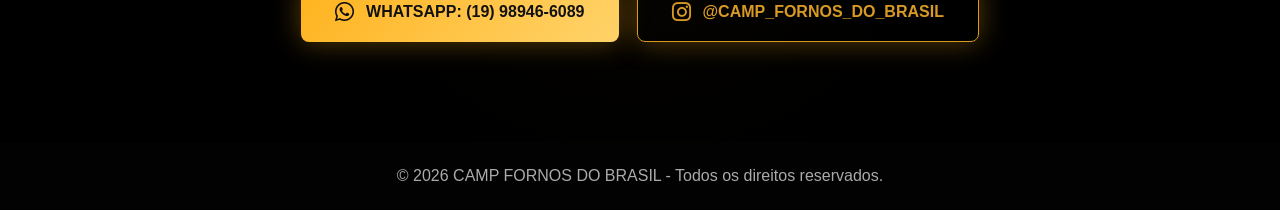
==== commit 9ce3df67: "Atualiza galeria e corrige botao orçamento" ====
--- a/index.html/index.html
+++ b/index.html/index.html
@@ -6,7 +6,6 @@
     <title>CAMP FORNOS DO BRASIL</title>
 
     <link rel="stylesheet" href="../style.css/style.css">
-
     <link rel="stylesheet" href="https://cdnjs.cloudflare.com/ajax/libs/font-awesome/6.5.1/css/all.min.css">
 </head>
 <body>
@@ -90,10 +89,6 @@
                     </span>
                 </a>
             </div>
-
-            <div class="hero-oven">
-                <img src="../img/forno1.jpeg" alt="Forno Camp Fornos">
-            </div>
         </section>
 
         <section class="benefits">
@@ -137,11 +132,11 @@
                 </p>
             </div>
 
+            <img src="../img/forno3.png" alt="Forno Camp Fornos">
+        </section>
+
+        <section class="quem-somos" id="quem-somos">
             <img src="../img/forno2.png" alt="Forno Camp Fornos">
-        </section>
-
-        <section class="quem-somos" id="quem-somos">
-            <img src="../img/forno1.jpeg" alt="Forno profissional">
 
             <div class="texto">
                 <h2 data-pt="Quem Somos" data-en="Who We Are" data-es="Quiénes Somos">Quem Somos</h2>
@@ -155,12 +150,22 @@
         </section>
 
         <section class="galeria" id="galeria">
-            <h2 data-pt="Galeria de Fornos" data-en="Oven Gallery" data-es="Galería de Hornos">Galeria de Fornos</h2>
+            <h2 data-pt="Galeria de Fornos" data-en="Oven Gallery" data-es="Galería de Hornos">
+                Galeria de Fornos
+            </h2>
 
             <div class="galeria-grid">
-                <img src="../img/forno1.jpeg" alt="Forno Camp Fornos">
-                <img src="../img/forno2.png" alt="Forno Camp Fornos">
-                <img src="../img/forno1.jpeg" alt="Forno Camp Fornos">
+                <div class="galeria-item">
+                    <img src="../img/forno1.jpeg" alt="Forno Camp Fornos modelo Itália">
+                </div>
+
+                <div class="galeria-item">
+                    <img src="../img/forno2.png" alt="Forno Camp Fornos vermelho">
+                </div>
+
+                <div class="galeria-item">
+                    <img src="../img/forno3.png" alt="Forno Camp Fornos vermelho aberto">
+                </div>
             </div>
         </section>
 
